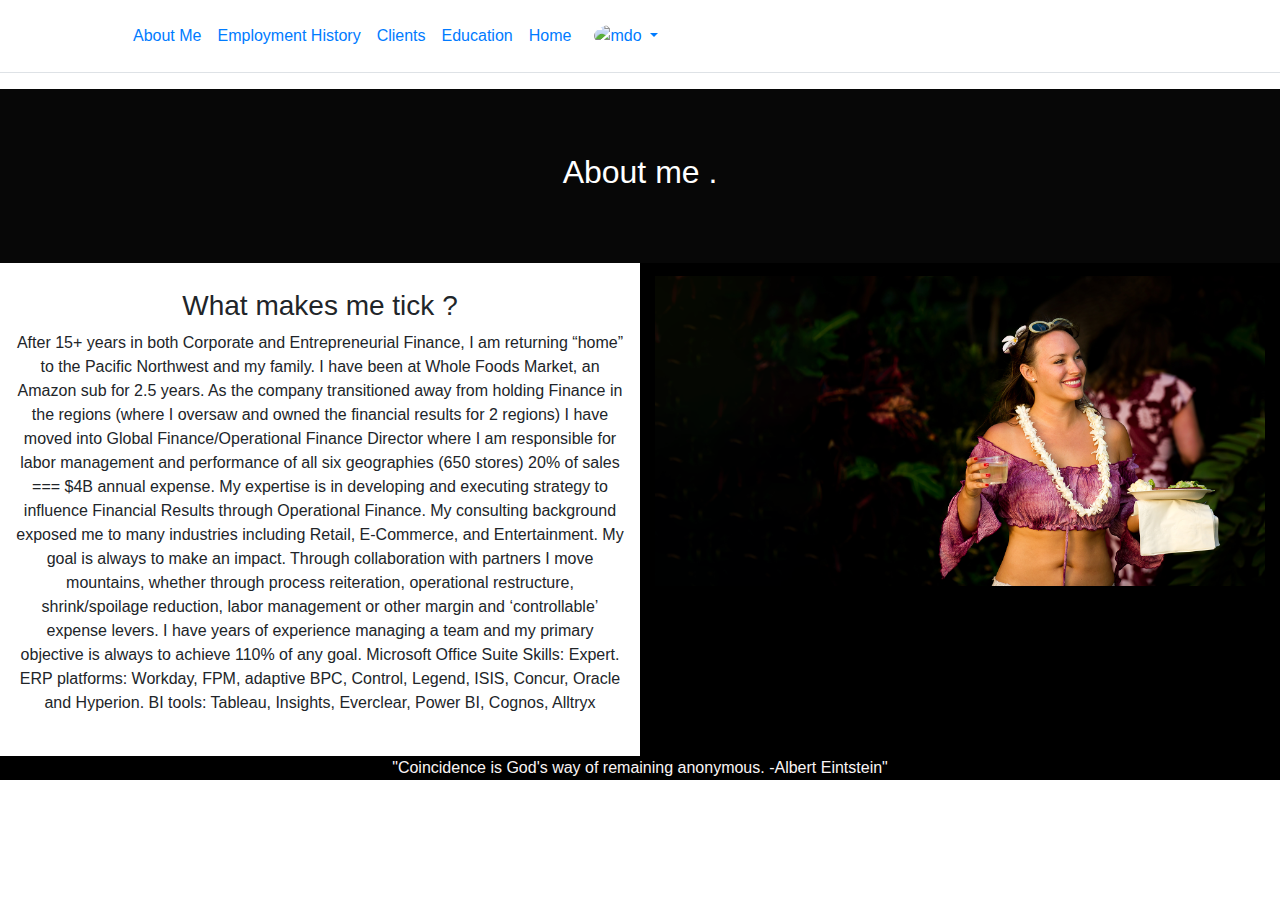
==== aboutMe.html @ cb0c63e2 "Add files via upload" ====
<!DOCTYPE html>
<html lang="en">
  <head>
    <meta charset="UTF-8" />
    <meta name="viewport" content="width=device-width, initial-scale=1.0" />
    <title>Document</title>
    <link rel="stylesheet" href="styles.css" />
    <link
      href="//maxcdn.bootstrapcdn.com/bootstrap/4.1.1/css/bootstrap.min.css"
      rel="stylesheet"
      id="bootstrap-css"
    />
  </head>

  <script src="//maxcdn.bootstrapcdn.com/bootstrap/4.1.1/js/bootstrap.min.js"></script>
  <script src="//cdnjs.cloudflare.com/ajax/libs/jquery/3.2.1/jquery.min.js"></script>
  <!------ Include the above in your HEAD tag ---------->
  <header class="p-3 mb-3 border-bottom">
    <div class="container">
      <div
        class="d-flex flex-wrap align-items-center justify-content-center justify-content-lg-start"
      >
        <a
          href="/"
          class="d-flex align-items-center mb-2 mb-lg-0 link-body-emphasis text-decoration-none"
        >
          <svg
            class="bi me-2"
            width="40"
            height="32"
            role="img"
            aria-label="Bootstrap"
          >
            <use xlink:href="#bootstrap"></use>
          </svg>
        </a>

        <ul
          class="nav col-12 col-lg-auto me-lg-auto mb-2 justify-content-center mb-md-0"
        >
          <li>
            <a href="aboutMe.html" class="nav-link px-2 link-body-emphasis"
              >About Me</a
            >
          </li>
          <li>
            <a href="employment.html" class="nav-link px-2 link-body-emphasis"
              >Employment History</a
            >
          </li>
          <li>
            <a href="clients.html" class="nav-link px-2 link-body-emphasis"
              >Clients</a
            >
          </li>
          <li>
            <a href="education.html" class="nav-link px-2 link-body-emphasis"
              >Education</a
            >
          </li>
          <li>
            <a href="index.html" class="nav-link px-2 link-body-emphasis"
              >Home</a
            >
          </li>
        </ul>

        <div class="dropdown text-end">
          <a
            href="#"
            class="d-block link-body-emphasis text-decoration-none dropdown-toggle"
            data-bs-toggle="dropdown"
            aria-expanded="false"
          >
            <img
              src="images/Meg_profilePic.png"
              alt="mdo"
              width="72"
              height="72"
              class="rounded-circle"
            />
          </a>
          <ul class="dropdown-menu text-small">
            <li>
              <a class="dropdown-item" href="aboutMe.html">About Me...</a>
            </li>
            <li>
              <a class="dropdown-item" href="employment.html">Employment</a>
            </li>
            <li><a class="dropdown-item" href="clients.html">Clients</a></li>
            <li>
              <a class="dropdown-item" href="education.html">Education</a>
            </li>
            <li><hr class="dropdown-divider" /></li>
          </ul>
        </div>
      </div>
    </div>
  </header>
  <body>
    <div class="container-fluid home-main">
      <h2>About me <span class="blinker">.</span></h2>
    </div>
    <div class="container-fluid home-content1">
      <div class="row">
        <div class="col-md-6 content1-left">
          <h3>What makes me tick <span class="blinker">?</span></h3>
          <p>
            After 15+ years in both Corporate and Entrepreneurial Finance, I am
            returning “home” to the Pacific Northwest and my family. I have been
            at Whole Foods Market, an Amazon sub for 2.5 years. As the company
            transitioned away from holding Finance in the regions (where I
            oversaw and owned the financial results for 2 regions) I have moved
            into Global Finance/Operational Finance Director where I am
            responsible for labor management and performance of all six
            geographies (650 stores) 20% of sales === $4B annual expense. My
            expertise is in developing and executing strategy to influence
            Financial Results through Operational Finance. My consulting
            background exposed me to many industries including Retail,
            E-Commerce, and Entertainment. My goal is always to make an impact.
            Through collaboration with partners I move mountains, whether
            through process reiteration, operational restructure,
            shrink/spoilage reduction, labor management or other margin and
            ‘controllable’ expense levers. I have years of experience managing a
            team and my primary objective is always to achieve 110% of any goal.
            Microsoft Office Suite Skills: Expert. ERP platforms: Workday, FPM,
            adaptive BPC, Control, Legend, ISIS, Concur, Oracle and Hyperion. BI
            tools: Tableau, Insights, Everclear, Power BI, Cognos, Alltryx
          </p>
          <!-- <div class="content1-left"></div> -->
        </div>
        <div class="col-md-6 content1-right">
          <p class="aboutMePic">
            <img
              src="images/AboutMe.png"
              alt="RTpic"
              style="height: 100%"
              width="100%"
            />
          </p>
        </div>
      </div>
    </div>
  </body>
  <footer>
    <p class="footerContent">
      "Coincidence is God's way of remaining anonymous. -Albert Eintstein"
    </p>
  </footer>
  <script
    src="https://cdn.jsdelivr.net/npm/bootstrap@5.3.1/dist/js/bootstrap.bundle.min.js"
    integrity="sha384-HwwvtgBNo3bZJJLYd8oVXjrBZt8cqVSpeBNS5n7C8IVInixGAoxmnlMuBnhbgrkm"
    crossorigin="anonymous"
  ></script>
</html>
---- styles.css ----
.main_pic {
  margin-top: 10px;
  height: 675px;
  background-image: url(images/Megan_card.png);
  background-position: center;
  background-repeat: no-repeat;
}
.resBtn {
  display: block;
  margin-left: 75%;
  border-radius: 10px;
  background-color: rgb(0, 0, 0);
  color: azure;
}
.home-main {
  background: #070707;
  color: #fff;
  padding: 05%;
  text-align: center;
}
.blinker {
  animation: blinker 1.5s linear infinite;
}
@keyframes blinker {
  50% {
    opacity: 0;
  }
}
.home-main button {
  background: #fff;
  color: #504168;
  border-radius: 0;
  font-weight: 700;
  width: 16%;
  height: 50px;
  top: 4%;
  margin-top: 3%;
}
.home-main button:hover {
  transition: 1s ease;
  color: #5812c5;
  width: 19%;
}
.content1-left {
  padding: 2%;
  text-align: center;
  background: white;
}
.content1-right {
  padding: 1%;
  background: #000000;
}
.home-content2 {
  background: #000000;
  padding: 1.4%;
  text-align: center;
}
.home-content2 p {
  color: #fff;
  font-size: 18px;
  line-height: 50px;
}
.home-content2 p span {
  font-weight: 500;
}
.footerContent {
  text-align: center;
  background-color: #000000;
  color: #faf5f5;
}

.content1-right-employment {
  background-color: #f3ebeb;
}
.education {
  text-align: center;
}
.content1-right-empolyment {
  text-align: center;
}
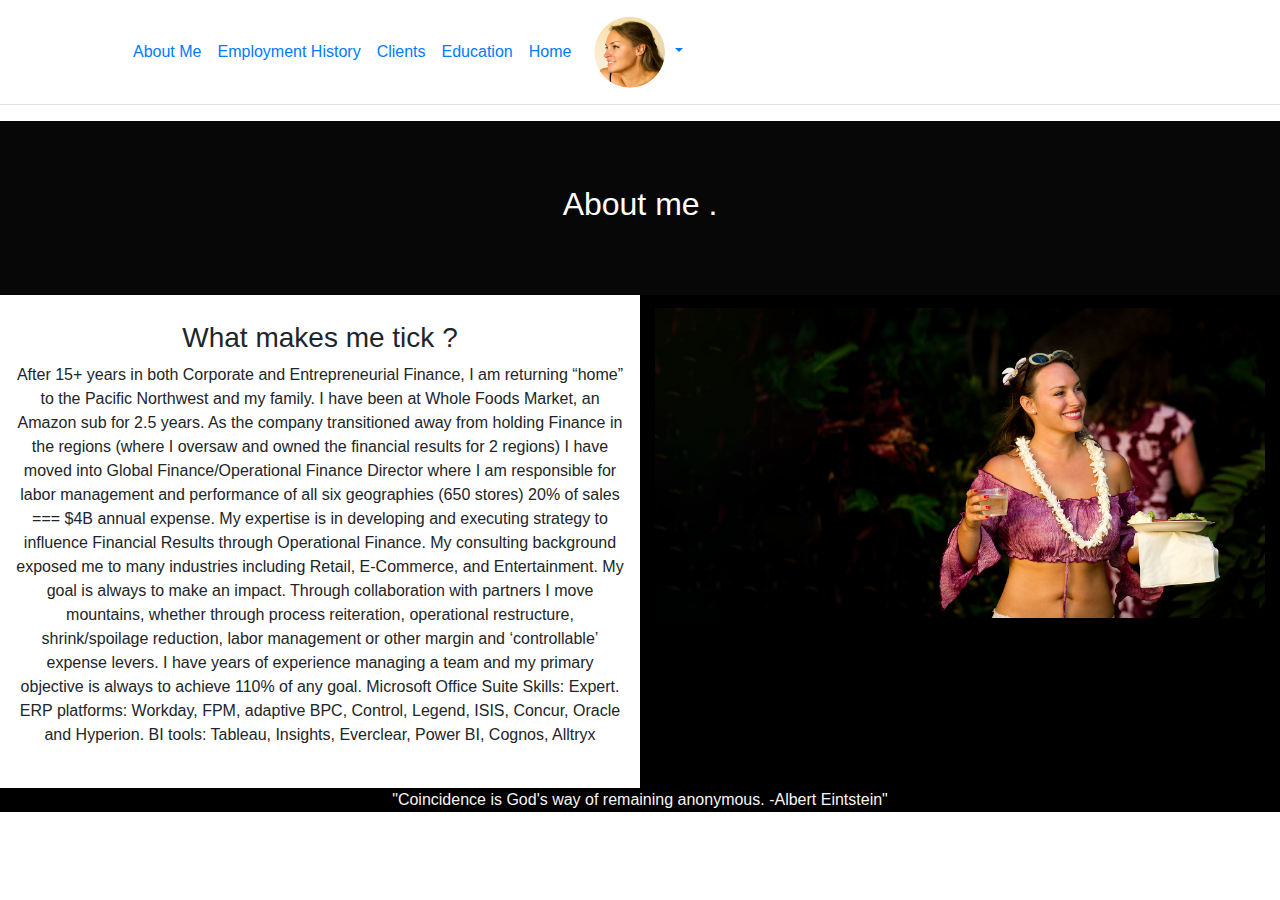
==== commit fd570973: "Update aboutMe.html" ====
--- a/aboutMe.html
+++ b/aboutMe.html
@@ -73,7 +73,7 @@
             aria-expanded="false"
           >
             <img
-              src="images/Meg_profilePic.png"
+              src="images/meg_profilePic.png"
               alt="mdo"
               width="72"
               height="72"
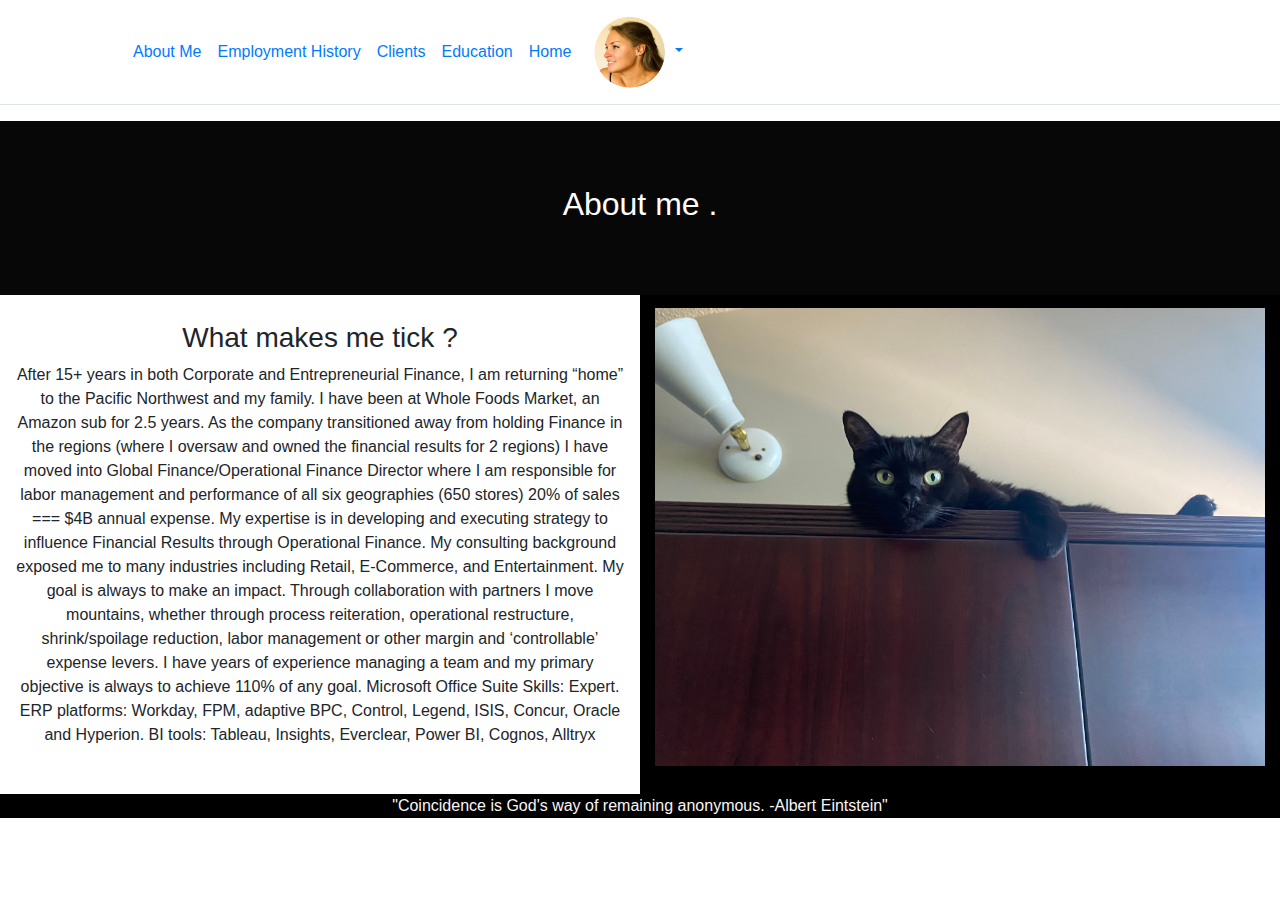
==== commit 4a3f1109: "Update aboutMe.html" ====
--- a/aboutMe.html
+++ b/aboutMe.html
@@ -131,12 +131,7 @@
         </div>
         <div class="col-md-6 content1-right">
           <p class="aboutMePic">
-            <img
-              src="images/AboutMe.png"
-              alt="RTpic"
-              style="height: 100%"
-              width="100%"
-            />
+            <img src="images/bear.jpg" alt="RTpic" style="width: 100%" />
           </p>
         </div>
       </div>
--- a/styles.css
+++ b/styles.css
@@ -1,17 +1,12 @@
 .main_pic {
+  text-align: right;
   margin-top: 10px;
   height: 675px;
   background-image: url(images/Megan_card.png);
   background-position: center;
   background-repeat: no-repeat;
 }
-.resBtn {
-  display: block;
-  margin-left: 75%;
-  border-radius: 10px;
-  background-color: rgb(0, 0, 0);
-  color: azure;
-}
+
 .home-main {
   background: #070707;
   color: #fff;
@@ -78,3 +73,10 @@
 .content1-right-empolyment {
   text-align: center;
 }
+.resume_btn {
+  background-color: black;
+  margin-right: 10%;
+  padding: 3px 3px;
+  color: aliceblue;
+  border-radius: 20px;
+}
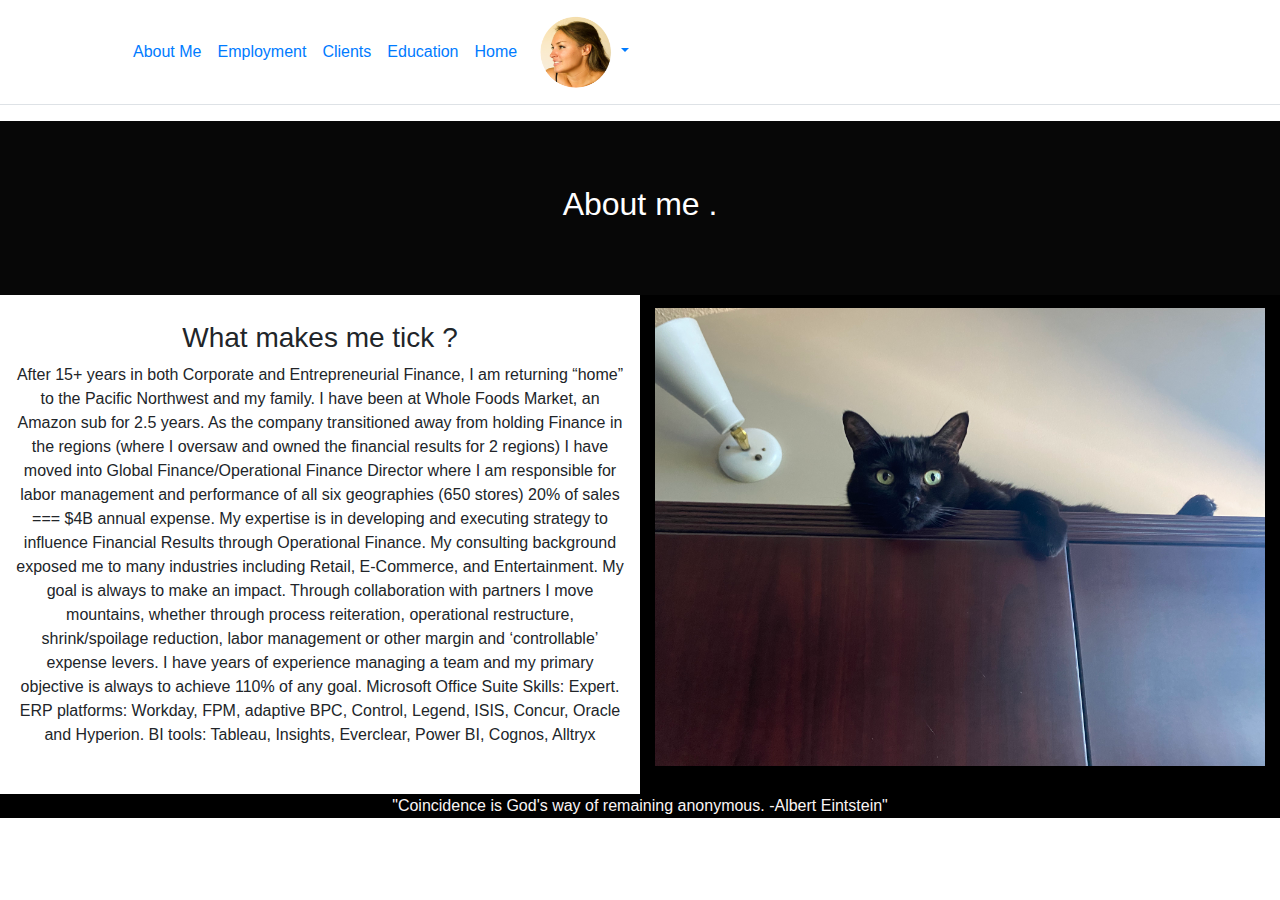
==== commit 7dcd350c: "Update aboutMe.html" ====
--- a/aboutMe.html
+++ b/aboutMe.html
@@ -45,7 +45,7 @@
           </li>
           <li>
             <a href="employment.html" class="nav-link px-2 link-body-emphasis"
-              >Employment History</a
+              >Employment</a
             >
           </li>
           <li>
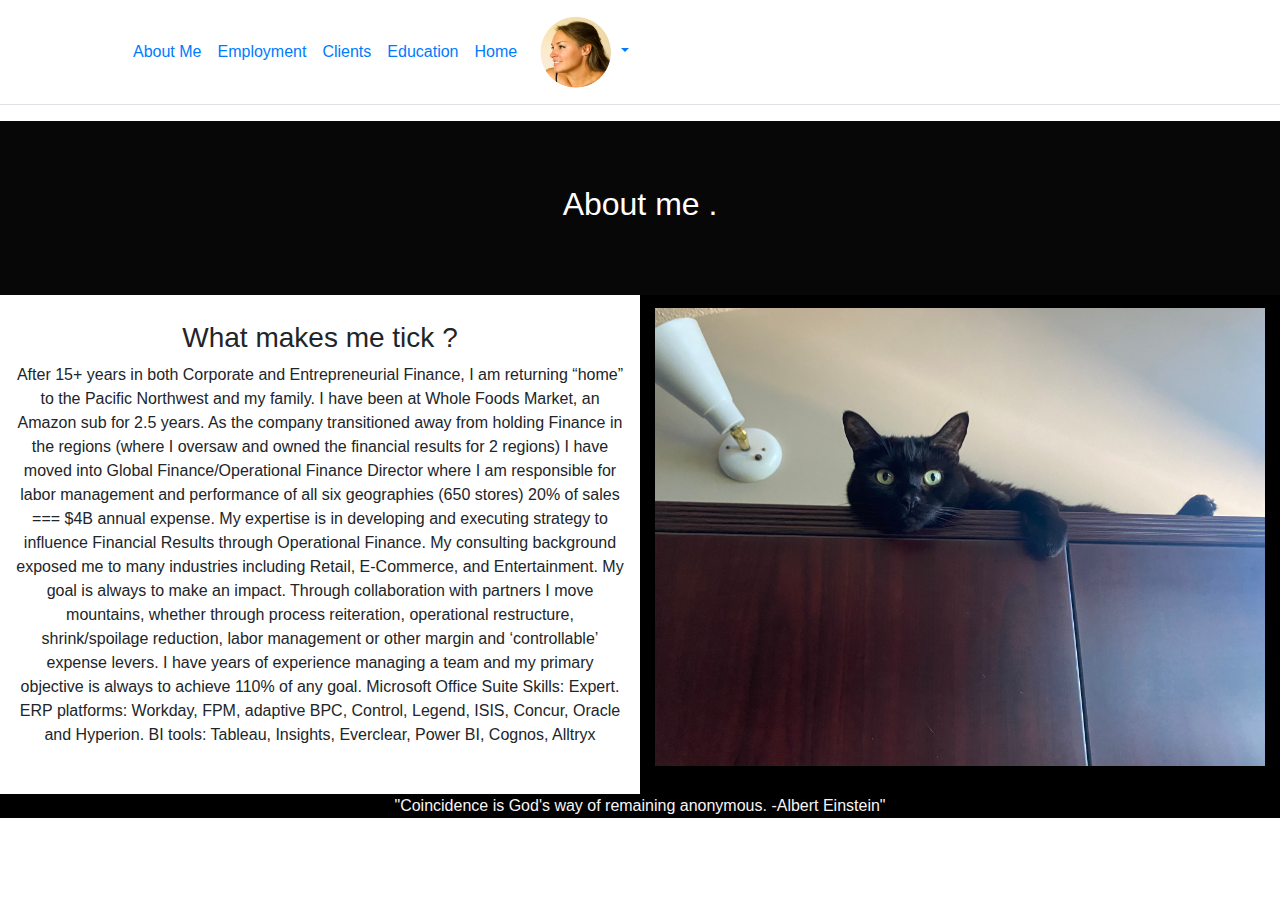
==== commit 00657656: "Update aboutMe.html" ====
--- a/aboutMe.html
+++ b/aboutMe.html
@@ -139,7 +139,7 @@
   </body>
   <footer>
     <p class="footerContent">
-      "Coincidence is God's way of remaining anonymous. -Albert Eintstein"
+      "Coincidence is God's way of remaining anonymous. -Albert Einstein"
     </p>
   </footer>
   <script
